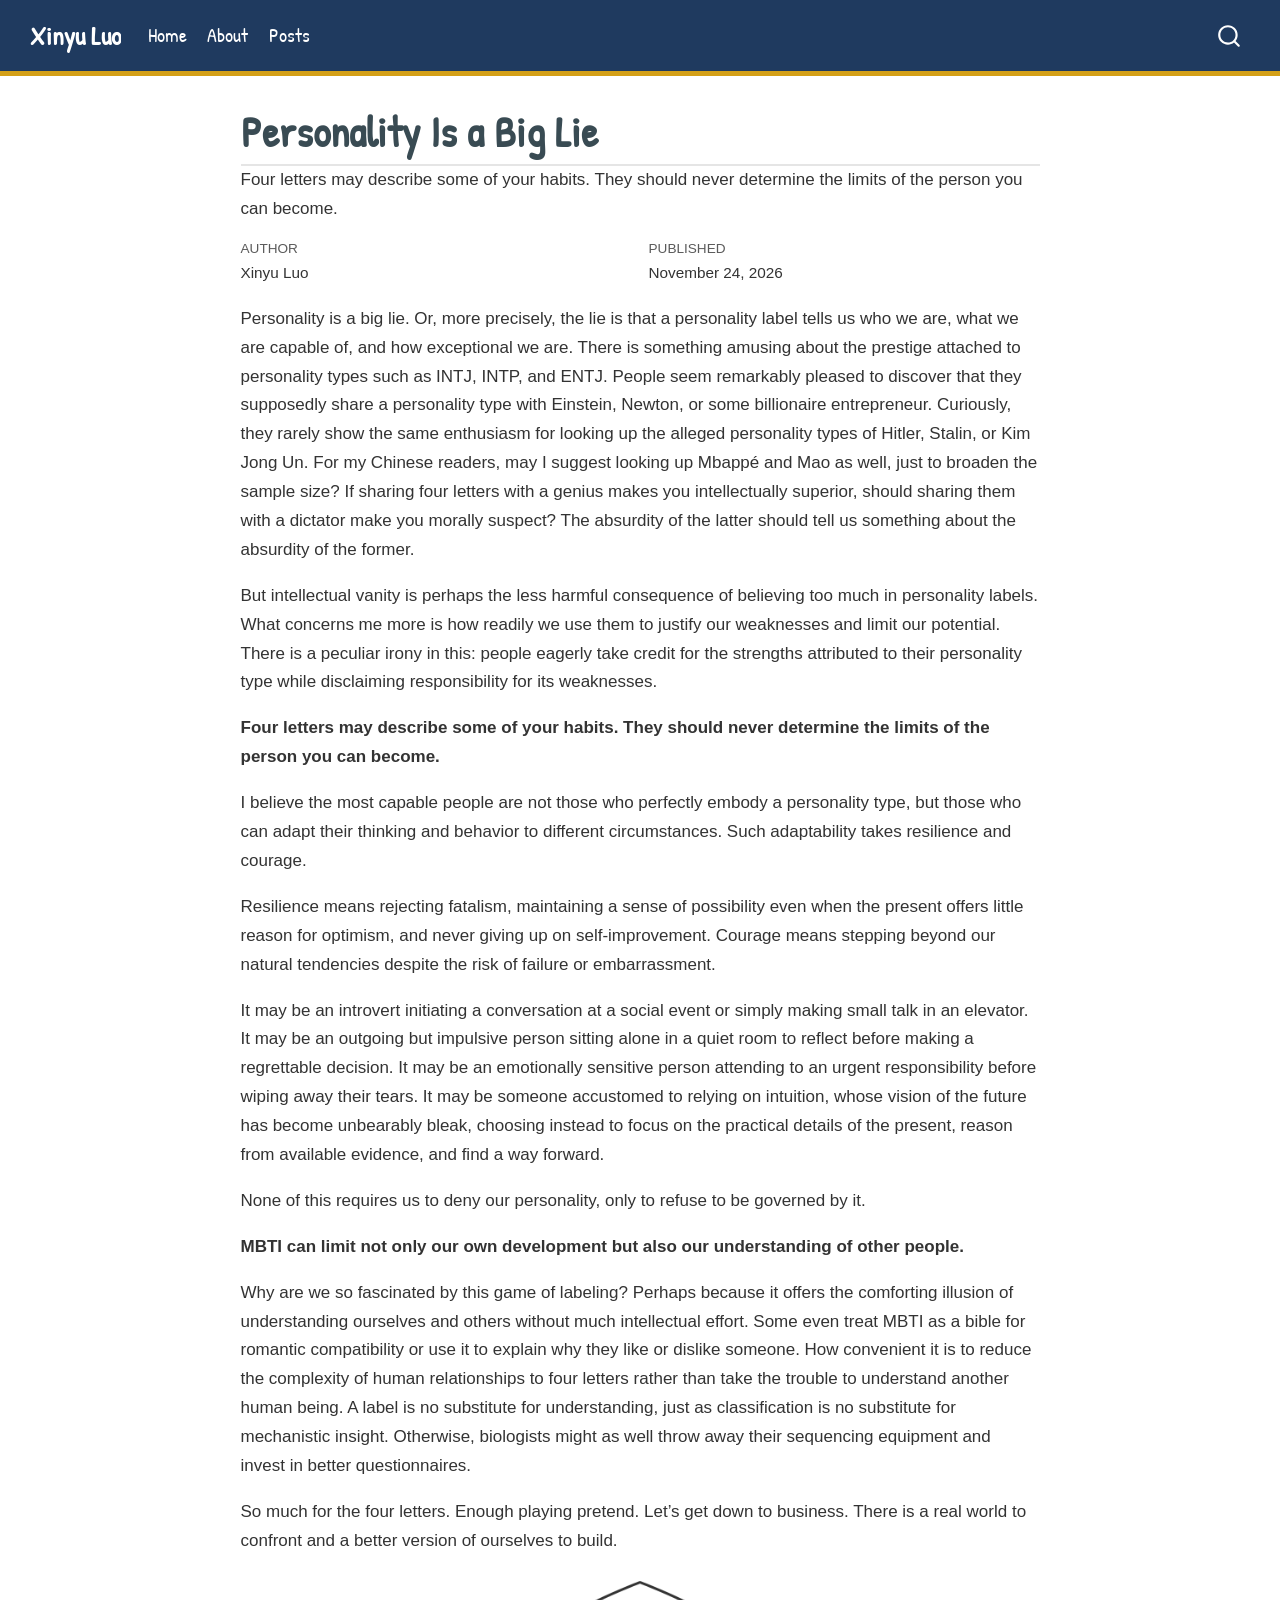
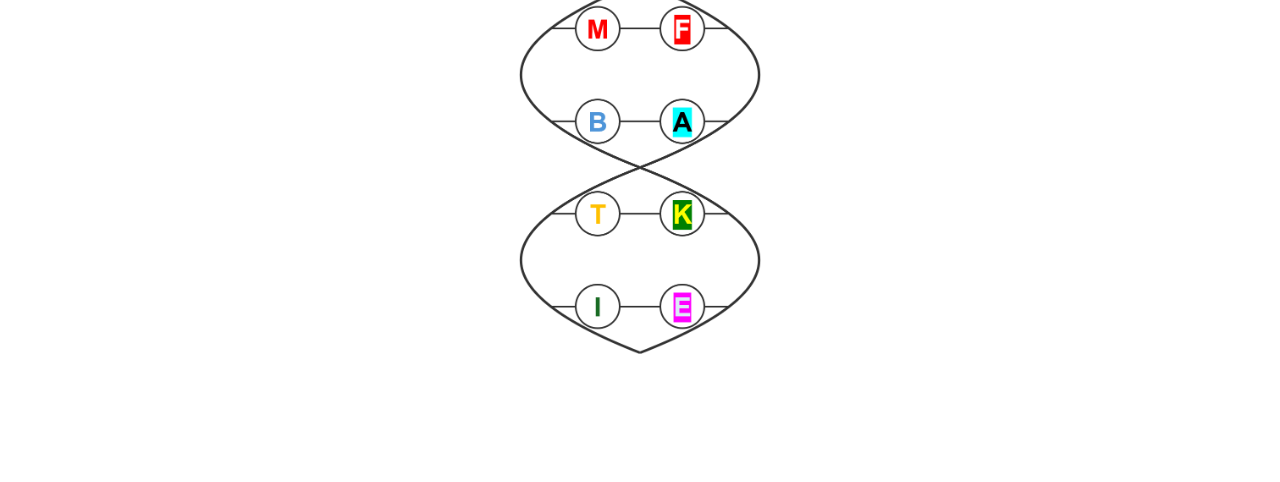
==== docs/posts/personality-is-a-big-lie/index.html @ f64bbebf "Publish Personality Is a Big Lie with MBTI DNA sketch" ====
<!DOCTYPE html>
<html xmlns="http://www.w3.org/1999/xhtml" lang="en" xml:lang="en"><head>

<meta charset="utf-8">
<meta name="generator" content="quarto-1.9.38">

<meta name="viewport" content="width=device-width, initial-scale=1.0, user-scalable=yes">

<meta name="author" content="Xinyu Luo">
<meta name="dcterms.date" content="2026-11-24">
<meta name="description" content="Four letters may describe some of your habits. They should never determine the limits of the person you can become.">

<title>Personality Is a Big Lie – Xinyu Luo</title>
<style>
/* Default styles provided by pandoc.
** See https://pandoc.org/MANUAL.html#variables-for-html for config info.
*/
code{white-space: pre-wrap;}
span.smallcaps{font-variant: small-caps;}
div.columns{display: flex; gap: min(4vw, 1.5em);}
div.column{flex: auto; overflow-x: auto;}
div.hanging-indent{margin-left: 1.5em; text-indent: -1.5em;}
ul.task-list{list-style: none;}
ul.task-list li input[type="checkbox"] {
  width: 0.8em;
  margin: 0 0.8em 0.2em -1em; /* quarto-specific, see https://github.com/quarto-dev/quarto-cli/issues/4556 */ 
  vertical-align: middle;
}
</style>


<script src="../../site_libs/quarto-nav/quarto-nav.js"></script>
<script src="../../site_libs/quarto-nav/headroom.min.js"></script>
<script src="../../site_libs/clipboard/clipboard.min.js"></script>
<script src="../../site_libs/quarto-search/autocomplete.umd.js"></script>
<script src="../../site_libs/quarto-search/fuse.min.js"></script>
<script src="../../site_libs/quarto-search/quarto-search.js"></script>
<meta name="quarto:offset" content="../../">
<script src="../../site_libs/quarto-html/quarto.js" type="module"></script>
<script src="../../site_libs/quarto-html/tabsets/tabsets.js" type="module"></script>
<script src="../../site_libs/quarto-html/popper.min.js"></script>
<script src="../../site_libs/quarto-html/tippy.umd.min.js"></script>
<script src="../../site_libs/quarto-html/anchor.min.js"></script>
<link href="../../site_libs/quarto-html/tippy.css" rel="stylesheet">
<link href="../../site_libs/quarto-html/quarto-syntax-highlighting-15634bcf2e68342d4ad2dfa704d543f6.css" rel="stylesheet" id="quarto-text-highlighting-styles">
<script src="../../site_libs/bootstrap/bootstrap.min.js"></script>
<link href="../../site_libs/bootstrap/bootstrap-icons.css" rel="stylesheet">
<link href="../../site_libs/bootstrap/bootstrap-eb2d551c59bd1f117752b6d445a871f4.min.css" rel="stylesheet" append-hash="true" id="quarto-bootstrap" data-mode="light">
<script id="quarto-search-options" type="application/json">{
  "location": "navbar",
  "copy-button": false,
  "collapse-after": 3,
  "panel-placement": "end",
  "type": "overlay",
  "limit": 50,
  "keyboard-shortcut": [
    "f",
    "/",
    "s"
  ],
  "show-item-context": false,
  "language": {
    "search-no-results-text": "No results",
    "search-matching-documents-text": "matching documents",
    "search-copy-link-title": "Copy link to search",
    "search-hide-matches-text": "Hide additional matches",
    "search-more-match-text": "more match in this document",
    "search-more-matches-text": "more matches in this document",
    "search-clear-button-title": "Clear",
    "search-text-placeholder": "",
    "search-detached-cancel-button-title": "Cancel",
    "search-submit-button-title": "Submit",
    "search-label": "Search"
  }
}</script>


<link rel="stylesheet" href="figure-layout.css">
</head>

<body class="nav-fixed fullcontent quarto-light">

<div id="quarto-search-results"></div>
  <header id="quarto-header" class="headroom fixed-top">
    <nav class="navbar navbar-expand-lg " data-bs-theme="dark">
      <div class="navbar-container container-fluid">
      <div class="navbar-brand-container mx-auto">
    <a class="navbar-brand" href="../../index.html">
    <span class="navbar-title">Xinyu Luo</span>
    </a>
  </div>
            <div id="quarto-search" class="" title="Search"></div>
          <button class="navbar-toggler" type="button" data-bs-toggle="collapse" data-bs-target="#navbarCollapse" aria-controls="navbarCollapse" role="menu" aria-expanded="false" aria-label="Toggle navigation" onclick="if (window.quartoToggleHeadroom) { window.quartoToggleHeadroom(); }">
  <span class="navbar-toggler-icon"></span>
</button>
          <div class="collapse navbar-collapse" id="navbarCollapse">
            <ul class="navbar-nav navbar-nav-scroll me-auto">
  <li class="nav-item">
    <a class="nav-link" href="../../index.html"> 
<span class="menu-text">Home</span></a>
  </li>  
  <li class="nav-item">
    <a class="nav-link" href="../../about.html"> 
<span class="menu-text">About</span></a>
  </li>  
  <li class="nav-item">
    <a class="nav-link" href="../../notes.html"> 
<span class="menu-text">Posts</span></a>
  </li>  
</ul>
          </div> <!-- /navcollapse -->
            <div class="quarto-navbar-tools">
</div>
      </div> <!-- /container-fluid -->
    </nav>
</header>
<!-- content -->
<div id="quarto-content" class="quarto-container page-columns page-rows-contents page-layout-article page-navbar">
<!-- sidebar -->
<!-- margin-sidebar -->
    
<!-- main -->
<main class="content" id="quarto-document-content">

<header id="title-block-header" class="quarto-title-block default">
<div class="quarto-title">
<h1 class="title">Personality Is a Big Lie</h1>
</div>

<div>
  <div class="description">
    Four letters may describe some of your habits. They should never determine the limits of the person you can become.
  </div>
</div>


<div class="quarto-title-meta">

    <div>
    <div class="quarto-title-meta-heading">Author</div>
    <div class="quarto-title-meta-contents">
             <p>Xinyu Luo </p>
          </div>
  </div>
    
    <div>
    <div class="quarto-title-meta-heading">Published</div>
    <div class="quarto-title-meta-contents">
      <p class="date">November 24, 2026</p>
    </div>
  </div>
  
    
  </div>
  


</header>


<p>Personality is a big lie. Or, more precisely, the lie is that a personality label tells us who we are, what we are capable of, and how exceptional we are. There is something amusing about the prestige attached to personality types such as INTJ, INTP, and ENTJ. People seem remarkably pleased to discover that they supposedly share a personality type with Einstein, Newton, or some billionaire entrepreneur. Curiously, they rarely show the same enthusiasm for looking up the alleged personality types of Hitler, Stalin, or Kim Jong Un. For my Chinese readers, may I suggest looking up Mbappé and Mao as well, just to broaden the sample size? If sharing four letters with a genius makes you intellectually superior, should sharing them with a dictator make you morally suspect? The absurdity of the latter should tell us something about the absurdity of the former.</p>
<p>But intellectual vanity is perhaps the less harmful consequence of believing too much in personality labels. What concerns me more is how readily we use them to justify our weaknesses and limit our potential. There is a peculiar irony in this: people eagerly take credit for the strengths attributed to their personality type while disclaiming responsibility for its weaknesses.</p>
<p><strong>Four letters may describe some of your habits. They should never determine the limits of the person you can become.</strong></p>
<p>I believe the most capable people are not those who perfectly embody a personality type, but those who can adapt their thinking and behavior to different circumstances. Such adaptability takes resilience and courage.</p>
<p>Resilience means rejecting fatalism, maintaining a sense of possibility even when the present offers little reason for optimism, and never giving up on self-improvement. Courage means stepping beyond our natural tendencies despite the risk of failure or embarrassment.</p>
<p>It may be an introvert initiating a conversation at a social event or simply making small talk in an elevator. It may be an outgoing but impulsive person sitting alone in a quiet room to reflect before making a regrettable decision. It may be an emotionally sensitive person attending to an urgent responsibility before wiping away their tears. It may be someone accustomed to relying on intuition, whose vision of the future has become unbearably bleak, choosing instead to focus on the practical details of the present, reason from available evidence, and find a way forward.</p>
<p>None of this requires us to deny our personality, only to refuse to be governed by it.</p>
<p><strong>MBTI can limit not only our own development but also our understanding of other people.</strong></p>
<p>Why are we so fascinated by this game of labeling? Perhaps because it offers the comforting illusion of understanding ourselves and others without much intellectual effort. Some even treat MBTI as a bible for romantic compatibility or use it to explain why they like or dislike someone. How convenient it is to reduce the complexity of human relationships to four letters rather than take the trouble to understand another human being. A label is no substitute for understanding, just as classification is no substitute for mechanistic insight. Otherwise, biologists might as well throw away their sequencing equipment and invest in better questionnaires.</p>
<p>So much for the four letters. Enough playing pretend. Let’s get down to business. There is a real world to confront and a better version of ourselves to build.</p>
<figure class="dna-figure figure">
  <img src="mbti-fake.png" width="756" height="881" alt="A simplified DNA double strand with four paired rows: M with F, B with A, T with K, and I with E. The left column spells MBTI and the right spells FAKE." class="figure-img">
</figure>



</main> <!-- /main -->
<script id="quarto-html-after-body" type="application/javascript">
  window.document.addEventListener("DOMContentLoaded", function (event) {
    const icon = "";
    const anchorJS = new window.AnchorJS();
    anchorJS.options = {
      placement: 'right',
      icon: icon
    };
    anchorJS.add('.anchored');
    const isCodeAnnotation = (el) => {
      for (const clz of el.classList) {
        if (clz.startsWith('code-annotation-')) {                     
          return true;
        }
      }
      return false;
    }
    const onCopySuccess = function(e) {
      // button target
      const button = e.trigger;
      // don't keep focus
      button.blur();
      // flash "checked"
      button.classList.add('code-copy-button-checked');
      var currentTitle = button.getAttribute("title");
      button.setAttribute("title", "Copied!");
      let tooltip;
      if (window.bootstrap) {
        button.setAttribute("data-bs-toggle", "tooltip");
        button.setAttribute("data-bs-placement", "left");
        button.setAttribute("data-bs-title", "Copied!");
        tooltip = new bootstrap.Tooltip(button, 
          { trigger: "manual", 
            customClass: "code-copy-button-tooltip",
            offset: [0, -8]});
        tooltip.show();    
      }
      setTimeout(function() {
        if (tooltip) {
          tooltip.hide();
          button.removeAttribute("data-bs-title");
          button.removeAttribute("data-bs-toggle");
          button.removeAttribute("data-bs-placement");
        }
        button.setAttribute("title", currentTitle);
        button.classList.remove('code-copy-button-checked');
      }, 1000);
      // clear code selection
      e.clearSelection();
    }
    const getTextToCopy = function(trigger) {
      const outerScaffold = trigger.parentElement.cloneNode(true);
      const codeEl = outerScaffold.querySelector('code');
      for (const childEl of codeEl.children) {
        if (isCodeAnnotation(childEl)) {
          childEl.remove();
        }
      }
      return codeEl.innerText;
    }
    const clipboard = new window.ClipboardJS('.code-copy-button:not([data-in-quarto-modal])', {
      text: getTextToCopy
    });
    clipboard.on('success', onCopySuccess);
    if (window.document.getElementById('quarto-embedded-source-code-modal')) {
      const clipboardModal = new window.ClipboardJS('.code-copy-button[data-in-quarto-modal]', {
        text: getTextToCopy,
        container: window.document.getElementById('quarto-embedded-source-code-modal')
      });
      clipboardModal.on('success', onCopySuccess);
    }
      var localhostRegex = new RegExp(/^(?:http|https):\/\/localhost\:?[0-9]*\//);
      var mailtoRegex = new RegExp(/^mailto:/);
        var filterRegex = new RegExp("https:\/\/luo-xinyu\.github\.io");
      var isInternal = (href) => {
          return filterRegex.test(href) || localhostRegex.test(href) || mailtoRegex.test(href);
      }
      // Inspect non-navigation links and adorn them if external
     var links = window.document.querySelectorAll('a[href]:not(.nav-link):not(.navbar-brand):not(.toc-action):not(.sidebar-link):not(.sidebar-item-toggle):not(.pagination-link):not(.no-external):not([aria-hidden]):not(.dropdown-item):not(.quarto-navigation-tool):not(.about-link)');
      for (var i=0; i<links.length; i++) {
        const link = links[i];
        if (!isInternal(link.href)) {
          // undo the damage that might have been done by quarto-nav.js in the case of
          // links that we want to consider external
          if (link.dataset.originalHref !== undefined) {
            link.href = link.dataset.originalHref;
          }
        }
      }
    function tippyHover(el, contentFn, onTriggerFn, onUntriggerFn) {
      const config = {
        allowHTML: true,
        maxWidth: 500,
        delay: 100,
        arrow: false,
        appendTo: function(el) {
            return el.parentElement;
        },
        interactive: true,
        interactiveBorder: 10,
        theme: 'quarto',
        placement: 'bottom-start',
      };
      if (contentFn) {
        config.content = contentFn;
      }
      if (onTriggerFn) {
        config.onTrigger = onTriggerFn;
      }
      if (onUntriggerFn) {
        config.onUntrigger = onUntriggerFn;
      }
      window.tippy(el, config); 
    }
    const noterefs = window.document.querySelectorAll('a[role="doc-noteref"]');
    for (var i=0; i<noterefs.length; i++) {
      const ref = noterefs[i];
      tippyHover(ref, function() {
        // use id or data attribute instead here
        let href = ref.getAttribute('data-footnote-href') || ref.getAttribute('href');
        try { href = new URL(href).hash; } catch {}
        const id = href.replace(/^#\/?/, "");
        const note = window.document.getElementById(id);
        if (note) {
          return note.innerHTML;
        } else {
          return "";
        }
      });
    }
    const xrefs = window.document.querySelectorAll('a.quarto-xref');
    const processXRef = (id, note) => {
      // Strip column container classes
      const stripColumnClz = (el) => {
        el.classList.remove("page-full", "page-columns");
        if (el.children) {
          for (const child of el.children) {
            stripColumnClz(child);
          }
        }
      }
      stripColumnClz(note)
      if (id === null || id.startsWith('sec-')) {
        // Special case sections, only their first couple elements
        const container = document.createElement("div");
        if (note.children && note.children.length > 2) {
          container.appendChild(note.children[0].cloneNode(true));
          for (let i = 1; i < note.children.length; i++) {
            const child = note.children[i];
            if (child.tagName === "P" && child.innerText === "") {
              continue;
            } else {
              container.appendChild(child.cloneNode(true));
              break;
            }
          }
          if (window.Quarto?.typesetMath) {
            window.Quarto.typesetMath(container);
          }
          return container.innerHTML
        } else {
          if (window.Quarto?.typesetMath) {
            window.Quarto.typesetMath(note);
          }
          return note.innerHTML;
        }
      } else {
        // Remove any anchor links if they are present
        const anchorLink = note.querySelector('a.anchorjs-link');
        if (anchorLink) {
          anchorLink.remove();
        }
        if (window.Quarto?.typesetMath) {
          window.Quarto.typesetMath(note);
        }
        if (note.classList.contains("callout")) {
          return note.outerHTML;
        } else {
          return note.innerHTML;
        }
      }
    }
    for (var i=0; i<xrefs.length; i++) {
      const xref = xrefs[i];
      tippyHover(xref, undefined, function(instance) {
        instance.disable();
        let url = xref.getAttribute('href');
        let hash = undefined; 
        if (url.startsWith('#')) {
          hash = url;
        } else {
          try { hash = new URL(url).hash; } catch {}
        }
        if (hash) {
          const id = hash.replace(/^#\/?/, "");
          const note = window.document.getElementById(id);
          if (note !== null) {
            try {
              const html = processXRef(id, note.cloneNode(true));
              instance.setContent(html);
            } finally {
              instance.enable();
              instance.show();
            }
          } else {
            // See if we can fetch this
            fetch(url.split('#')[0])
            .then(res => res.text())
            .then(html => {
              const parser = new DOMParser();
              const htmlDoc = parser.parseFromString(html, "text/html");
              const note = htmlDoc.getElementById(id);
              if (note !== null) {
                const html = processXRef(id, note);
                instance.setContent(html);
              } 
            }).finally(() => {
              instance.enable();
              instance.show();
            });
          }
        } else {
          // See if we can fetch a full url (with no hash to target)
          // This is a special case and we should probably do some content thinning / targeting
          fetch(url)
          .then(res => res.text())
          .then(html => {
            const parser = new DOMParser();
            const htmlDoc = parser.parseFromString(html, "text/html");
            const note = htmlDoc.querySelector('main.content');
            if (note !== null) {
              // This should only happen for chapter cross references
              // (since there is no id in the URL)
              // remove the first header
              if (note.children.length > 0 && note.children[0].tagName === "HEADER") {
                note.children[0].remove();
              }
              const html = processXRef(null, note);
              instance.setContent(html);
            } 
          }).finally(() => {
            instance.enable();
            instance.show();
          });
        }
      }, function(instance) {
      });
    }
        let selectedAnnoteEl;
        const selectorForAnnotation = ( cell, annotation) => {
          let cellAttr = 'data-code-cell="' + cell + '"';
          let lineAttr = 'data-code-annotation="' +  annotation + '"';
          const selector = 'span[' + cellAttr + '][' + lineAttr + ']';
          return selector;
        }
        const selectCodeLines = (annoteEl) => {
          const doc = window.document;
          const targetCell = annoteEl.getAttribute("data-target-cell");
          const targetAnnotation = annoteEl.getAttribute("data-target-annotation");
          const annoteSpan = window.document.querySelector(selectorForAnnotation(targetCell, targetAnnotation));
          const lines = annoteSpan.getAttribute("data-code-lines").split(",");
          const lineIds = lines.map((line) => {
            return targetCell + "-" + line;
          })
          let top = null;
          let height = null;
          let parent = null;
          if (lineIds.length > 0) {
              //compute the position of the single el (top and bottom and make a div)
              const el = window.document.getElementById(lineIds[0]);
              top = el.offsetTop;
              height = el.offsetHeight;
              parent = el.parentElement.parentElement;
            if (lineIds.length > 1) {
              const lastEl = window.document.getElementById(lineIds[lineIds.length - 1]);
              const bottom = lastEl.offsetTop + lastEl.offsetHeight;
              height = bottom - top;
            }
            if (top !== null && height !== null && parent !== null) {
              // cook up a div (if necessary) and position it 
              let div = window.document.getElementById("code-annotation-line-highlight");
              if (div === null) {
                div = window.document.createElement("div");
                div.setAttribute("id", "code-annotation-line-highlight");
                div.style.position = 'absolute';
                parent.appendChild(div);
              }
              div.style.top = top - 2 + "px";
              div.style.height = height + 4 + "px";
              div.style.left = 0;
              let gutterDiv = window.document.getElementById("code-annotation-line-highlight-gutter");
              if (gutterDiv === null) {
                gutterDiv = window.document.createElement("div");
                gutterDiv.setAttribute("id", "code-annotation-line-highlight-gutter");
                gutterDiv.style.position = 'absolute';
                const codeCell = window.document.getElementById(targetCell);
                const gutter = codeCell.querySelector('.code-annotation-gutter');
                gutter.appendChild(gutterDiv);
              }
              gutterDiv.style.top = top - 2 + "px";
              gutterDiv.style.height = height + 4 + "px";
            }
            selectedAnnoteEl = annoteEl;
          }
        };
        const unselectCodeLines = () => {
          const elementsIds = ["code-annotation-line-highlight", "code-annotation-line-highlight-gutter"];
          elementsIds.forEach((elId) => {
            const div = window.document.getElementById(elId);
            if (div) {
              div.remove();
            }
          });
          selectedAnnoteEl = undefined;
        };
          // Handle positioning of the toggle
      window.addEventListener(
        "resize",
        throttle(() => {
          elRect = undefined;
          if (selectedAnnoteEl) {
            selectCodeLines(selectedAnnoteEl);
          }
        }, 10)
      );
      function throttle(fn, ms) {
      let throttle = false;
      let timer;
        return (...args) => {
          if(!throttle) { // first call gets through
              fn.apply(this, args);
              throttle = true;
          } else { // all the others get throttled
              if(timer) clearTimeout(timer); // cancel #2
              timer = setTimeout(() => {
                fn.apply(this, args);
                timer = throttle = false;
              }, ms);
          }
        };
      }
        // Attach click handler to the DT
        const annoteDls = window.document.querySelectorAll('dt[data-target-cell]');
        for (const annoteDlNode of annoteDls) {
          annoteDlNode.addEventListener('click', (event) => {
            const clickedEl = event.target;
            if (clickedEl !== selectedAnnoteEl) {
              unselectCodeLines();
              const activeEl = window.document.querySelector('dt[data-target-cell].code-annotation-active');
              if (activeEl) {
                activeEl.classList.remove('code-annotation-active');
              }
              selectCodeLines(clickedEl);
              clickedEl.classList.add('code-annotation-active');
            } else {
              // Unselect the line
              unselectCodeLines();
              clickedEl.classList.remove('code-annotation-active');
            }
          });
        }
    const findCites = (el) => {
      const parentEl = el.parentElement;
      if (parentEl) {
        const cites = parentEl.dataset.cites;
        if (cites) {
          return {
            el,
            cites: cites.split(' ')
          };
        } else {
          return findCites(el.parentElement)
        }
      } else {
        return undefined;
      }
    };
    var bibliorefs = window.document.querySelectorAll('a[role="doc-biblioref"]');
    for (var i=0; i<bibliorefs.length; i++) {
      const ref = bibliorefs[i];
      const citeInfo = findCites(ref);
      if (citeInfo) {
        tippyHover(citeInfo.el, function() {
          var popup = window.document.createElement('div');
          citeInfo.cites.forEach(function(cite) {
            var citeDiv = window.document.createElement('div');
            citeDiv.classList.add('hanging-indent');
            citeDiv.classList.add('csl-entry');
            var biblioDiv = window.document.getElementById('ref-' + cite);
            if (biblioDiv) {
              citeDiv.innerHTML = biblioDiv.innerHTML;
            }
            popup.appendChild(citeDiv);
          });
          return popup.innerHTML;
        });
      }
    }
  });
  </script>
</div> <!-- /content -->




</body></html>
---- docs/site_libs/quarto-html/tippy.css ----
.tippy-box[data-animation=fade][data-state=hidden]{opacity:0}[data-tippy-root]{max-width:calc(100vw - 10px)}.tippy-box{position:relative;background-color:#333;color:#fff;border-radius:4px;font-size:14px;line-height:1.4;white-space:normal;outline:0;transition-property:transform,visibility,opacity}.tippy-box[data-placement^=top]>.tippy-arrow{bottom:0}.tippy-box[data-placement^=top]>.tippy-arrow:before{bottom:-7px;left:0;border-width:8px 8px 0;border-top-color:initial;transform-origin:center top}.tippy-box[data-placement^=bottom]>.tippy-arrow{top:0}.tippy-box[data-placement^=bottom]>.tippy-arrow:before{top:-7px;left:0;border-width:0 8px 8px;border-bottom-color:initial;transform-origin:center bottom}.tippy-box[data-placement^=left]>.tippy-arrow{right:0}.tippy-box[data-placement^=left]>.tippy-arrow:before{border-width:8px 0 8px 8px;border-left-color:initial;right:-7px;transform-origin:center left}.tippy-box[data-placement^=right]>.tippy-arrow{left:0}.tippy-box[data-placement^=right]>.tippy-arrow:before{left:-7px;border-width:8px 8px 8px 0;border-right-color:initial;transform-origin:center right}.tippy-box[data-inertia][data-state=visible]{transition-timing-function:cubic-bezier(.54,1.5,.38,1.11)}.tippy-arrow{width:16px;height:16px;color:#333}.tippy-arrow:before{content:"";position:absolute;border-color:transparent;border-style:solid}.tippy-content{position:relative;padding:5px 9px;z-index:1}
---- docs/site_libs/quarto-html/quarto-syntax-highlighting-15634bcf2e68342d4ad2dfa704d543f6.css ----
/* quarto syntax highlight colors */
:root {
  --quarto-hl-ot-color: #003B4F;
  --quarto-hl-at-color: #657422;
  --quarto-hl-ss-color: #20794D;
  --quarto-hl-an-color: #5E5E5E;
  --quarto-hl-fu-color: #4758AB;
  --quarto-hl-st-color: #20794D;
  --quarto-hl-cf-color: #003B4F;
  --quarto-hl-op-color: #5E5E5E;
  --quarto-hl-er-color: #AD0000;
  --quarto-hl-bn-color: #AD0000;
  --quarto-hl-al-color: #AD0000;
  --quarto-hl-va-color: #111111;
  --quarto-hl-bu-color: inherit;
  --quarto-hl-ex-color: inherit;
  --quarto-hl-pp-color: #AD0000;
  --quarto-hl-in-color: #5E5E5E;
  --quarto-hl-vs-color: #20794D;
  --quarto-hl-wa-color: #5E5E5E;
  --quarto-hl-do-color: #5E5E5E;
  --quarto-hl-im-color: #00769E;
  --quarto-hl-ch-color: #20794D;
  --quarto-hl-dt-color: #AD0000;
  --quarto-hl-fl-color: #AD0000;
  --quarto-hl-co-color: #5E5E5E;
  --quarto-hl-cv-color: #5E5E5E;
  --quarto-hl-cn-color: #8f5902;
  --quarto-hl-sc-color: #5E5E5E;
  --quarto-hl-dv-color: #AD0000;
  --quarto-hl-kw-color: #003B4F;
}

/* other quarto variables */
:root {
  --quarto-font-monospace: SFMono-Regular, Menlo, Monaco, Consolas, "Liberation Mono", "Courier New", monospace;
}

/* syntax highlight based on Pandoc's rules */
pre > code.sourceCode > span {
  color: #003B4F;
}

code.sourceCode > span {
  color: #003B4F;
}

div.sourceCode,
div.sourceCode pre.sourceCode {
  color: #003B4F;
}

/* Normal */
code span {
  color: #003B4F;
}

/* Alert */
code span.al {
  color: #AD0000;
  font-style: inherit;
}

/* Annotation */
code span.an {
  color: #5E5E5E;
  font-style: inherit;
}

/* Attribute */
code span.at {
  color: #657422;
  font-style: inherit;
}

/* BaseN */
code span.bn {
  color: #AD0000;
  font-style: inherit;
}

/* BuiltIn */
code span.bu {
  font-style: inherit;
}

/* ControlFlow */
code span.cf {
  color: #003B4F;
  font-weight: bold;
  font-style: inherit;
}

/* Char */
code span.ch {
  color: #20794D;
  font-style: inherit;
}

/* Constant */
code span.cn {
  color: #8f5902;
  font-style: inherit;
}

/* Comment */
code span.co {
  color: #5E5E5E;
  font-style: inherit;
}

/* CommentVar */
code span.cv {
  color: #5E5E5E;
  font-style: italic;
}

/* Documentation */
code span.do {
  color: #5E5E5E;
  font-style: italic;
}

/* DataType */
code span.dt {
  color: #AD0000;
  font-style: inherit;
}

/* DecVal */
code span.dv {
  color: #AD0000;
  font-style: inherit;
}

/* Error */
code span.er {
  color: #AD0000;
  font-style: inherit;
}

/* Extension */
code span.ex {
  font-style: inherit;
}

/* Float */
code span.fl {
  color: #AD0000;
  font-style: inherit;
}

/* Function */
code span.fu {
  color: #4758AB;
  font-style: inherit;
}

/* Import */
code span.im {
  color: #00769E;
  font-style: inherit;
}

/* Information */
code span.in {
  color: #5E5E5E;
  font-style: inherit;
}

/* Keyword */
code span.kw {
  color: #003B4F;
  font-weight: bold;
  font-style: inherit;
}

/* Operator */
code span.op {
  color: #5E5E5E;
  font-style: inherit;
}

/* Other */
code span.ot {
  color: #003B4F;
  font-style: inherit;
}

/* Preprocessor */
code span.pp {
  color: #AD0000;
  font-style: inherit;
}

/* SpecialChar */
code span.sc {
  color: #5E5E5E;
  font-style: inherit;
}

/* SpecialString */
code span.ss {
  color: #20794D;
  font-style: inherit;
}

/* String */
code span.st {
  color: #20794D;
  font-style: inherit;
}

/* Variable */
code span.va {
  color: #111111;
  font-style: inherit;
}

/* VerbatimString */
code span.vs {
  color: #20794D;
  font-style: inherit;
}

/* Warning */
code span.wa {
  color: #5E5E5E;
  font-style: italic;
}

.prevent-inlining {
  content: "</";
}

/*# sourceMappingURL=f23921c56f73e400b49028c9186a1aa0.css.map */
---- docs/posts/personality-is-a-big-lie/figure-layout.css ----
.dna-figure {
  margin: 1.5rem auto 3rem;
  max-width: 320px;
  width: 100%;
}

.dna-figure img {
  display: block;
  width: 100%;
  height: auto;
}
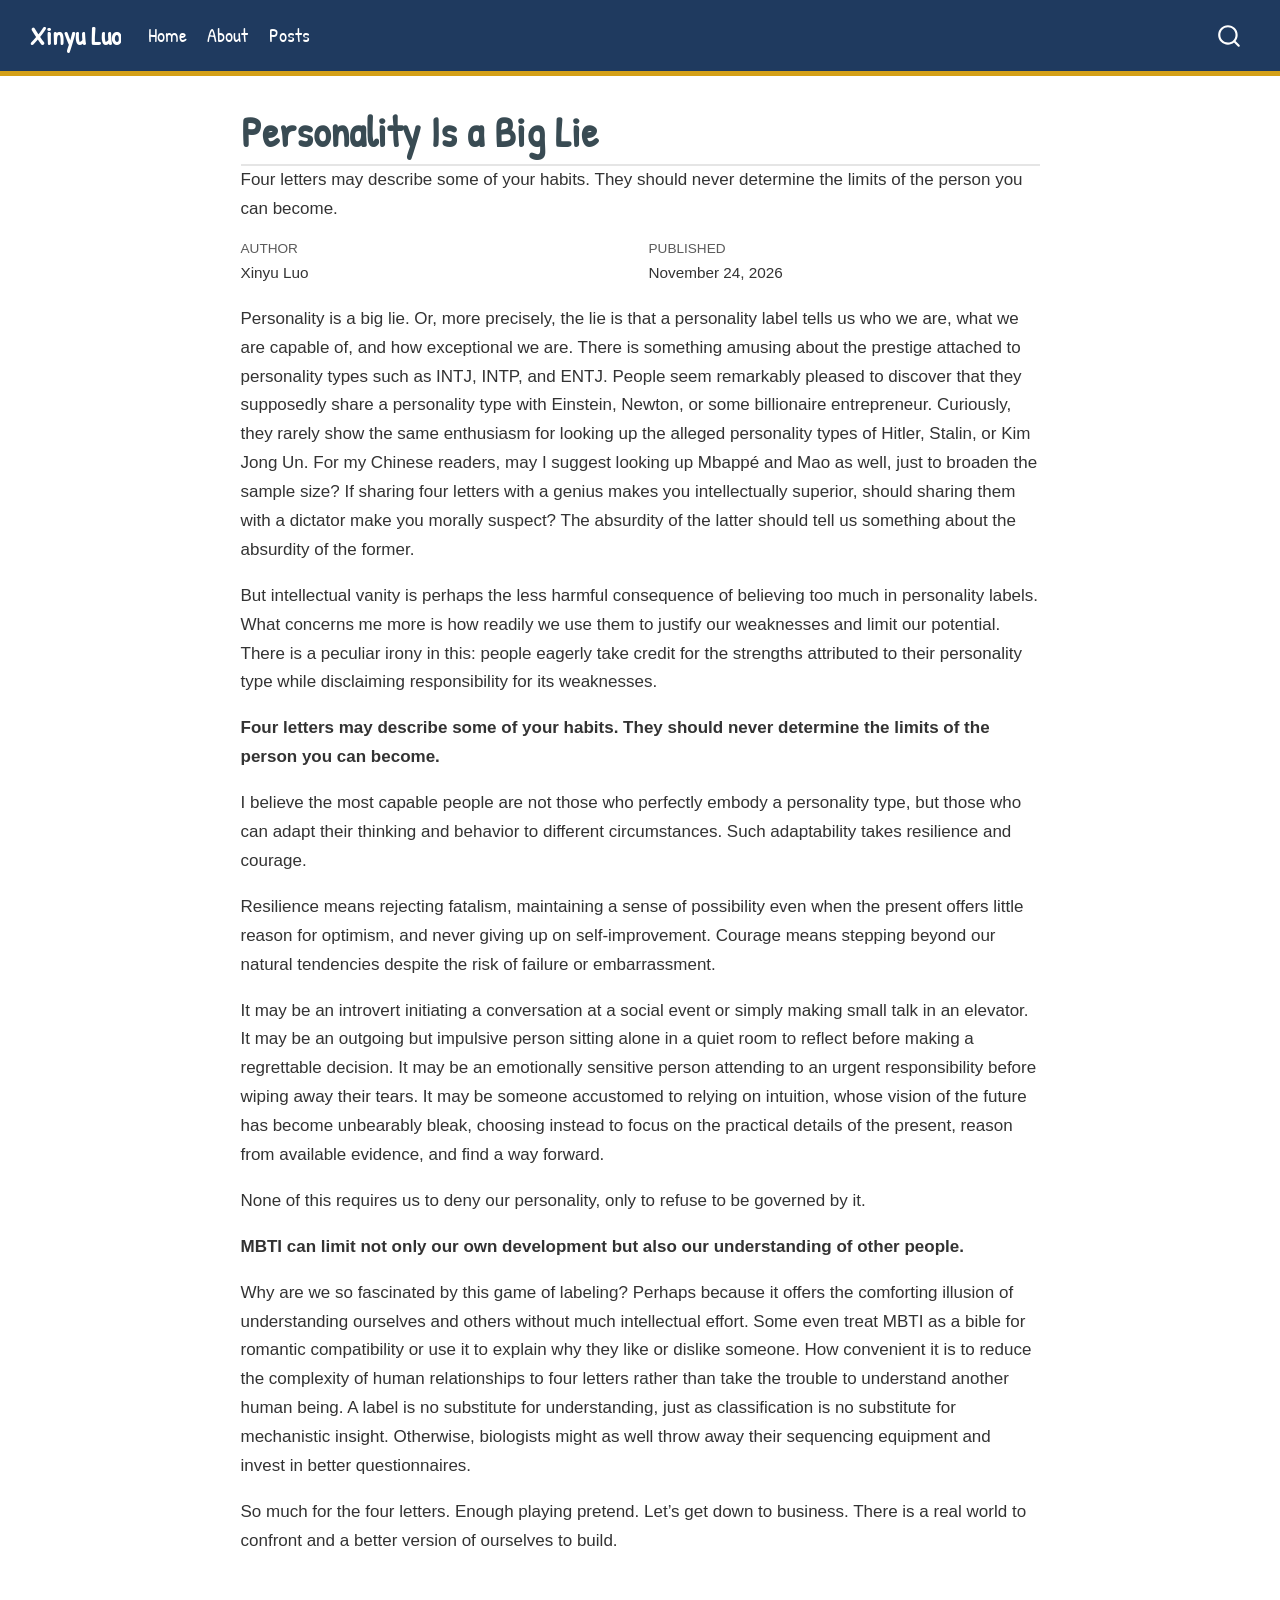
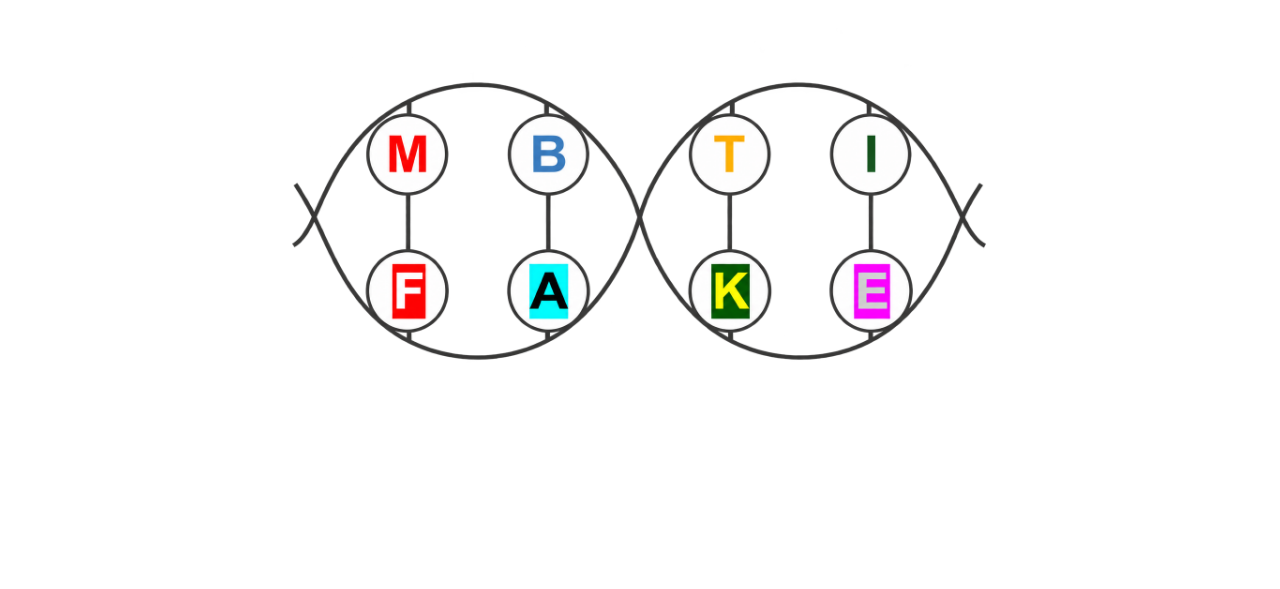
==== commit 1e387468: "Update DNA figure to horizontal layout with upright letters and open ends" ====
--- a/docs/posts/personality-is-a-big-lie/index.html
+++ b/docs/posts/personality-is-a-big-lie/index.html
@@ -169,7 +169,7 @@
 <p>Why are we so fascinated by this game of labeling? Perhaps because it offers the comforting illusion of understanding ourselves and others without much intellectual effort. Some even treat MBTI as a bible for romantic compatibility or use it to explain why they like or dislike someone. How convenient it is to reduce the complexity of human relationships to four letters rather than take the trouble to understand another human being. A label is no substitute for understanding, just as classification is no substitute for mechanistic insight. Otherwise, biologists might as well throw away their sequencing equipment and invest in better questionnaires.</p>
 <p>So much for the four letters. Enough playing pretend. Let’s get down to business. There is a real world to confront and a better version of ourselves to build.</p>
 <figure class="dna-figure figure">
-  <img src="mbti-fake.png" width="756" height="881" alt="A simplified DNA double strand with four paired rows: M with F, B with A, T with K, and I with E. The left column spells MBTI and the right spells FAKE." class="figure-img">
+  <img src="mbti-fake-horizontal.png" width="1536" height="1024" alt="A horizontal DNA double strand with four fully connected pairs: M above F, B above A, T above K, and I above E. The top row spells MBTI and the bottom row spells FAKE. All letters are upright, and the strands cross and extend slightly at both ends." class="figure-img">
 </figure>
 
 
--- a/docs/posts/personality-is-a-big-lie/figure-layout.css
+++ b/docs/posts/personality-is-a-big-lie/figure-layout.css
@@ -1,6 +1,6 @@
 .dna-figure {
   margin: 1.5rem auto 3rem;
-  max-width: 320px;
+  max-width: 720px;
   width: 100%;
 }
 
